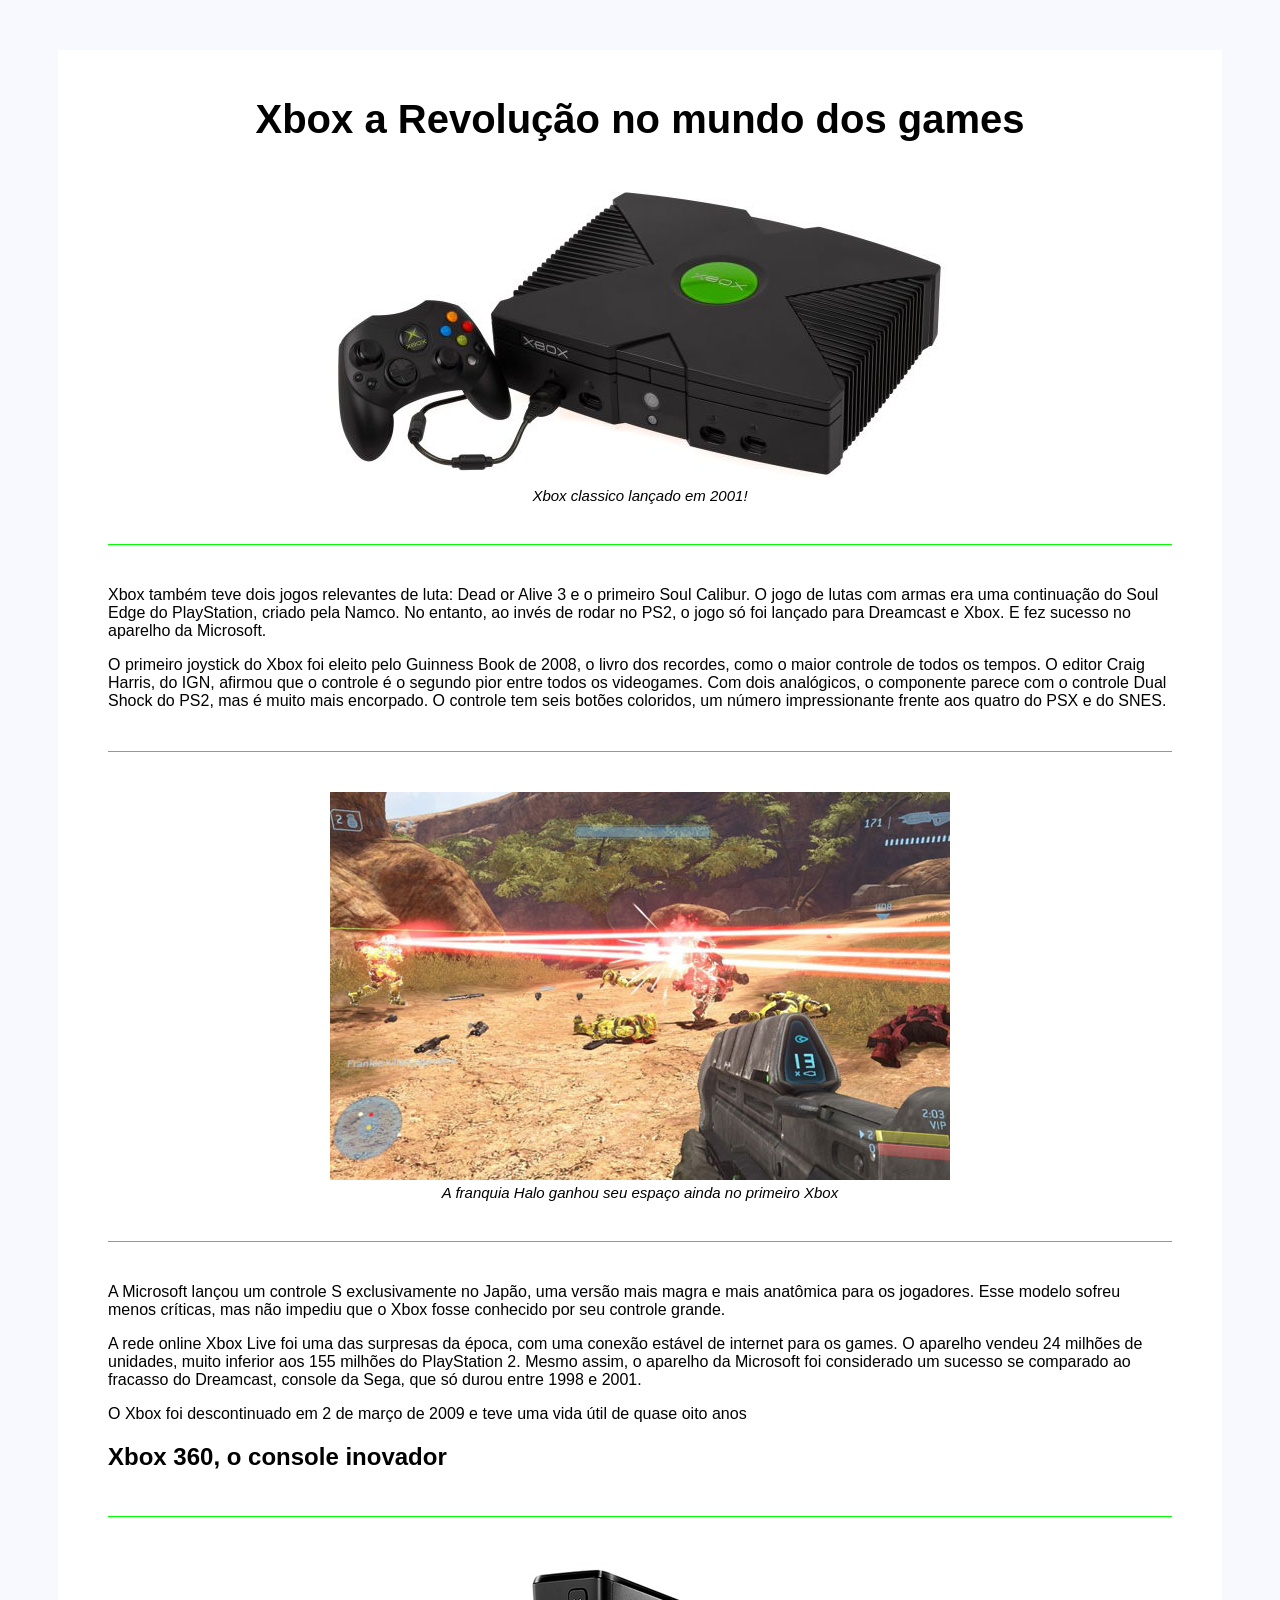
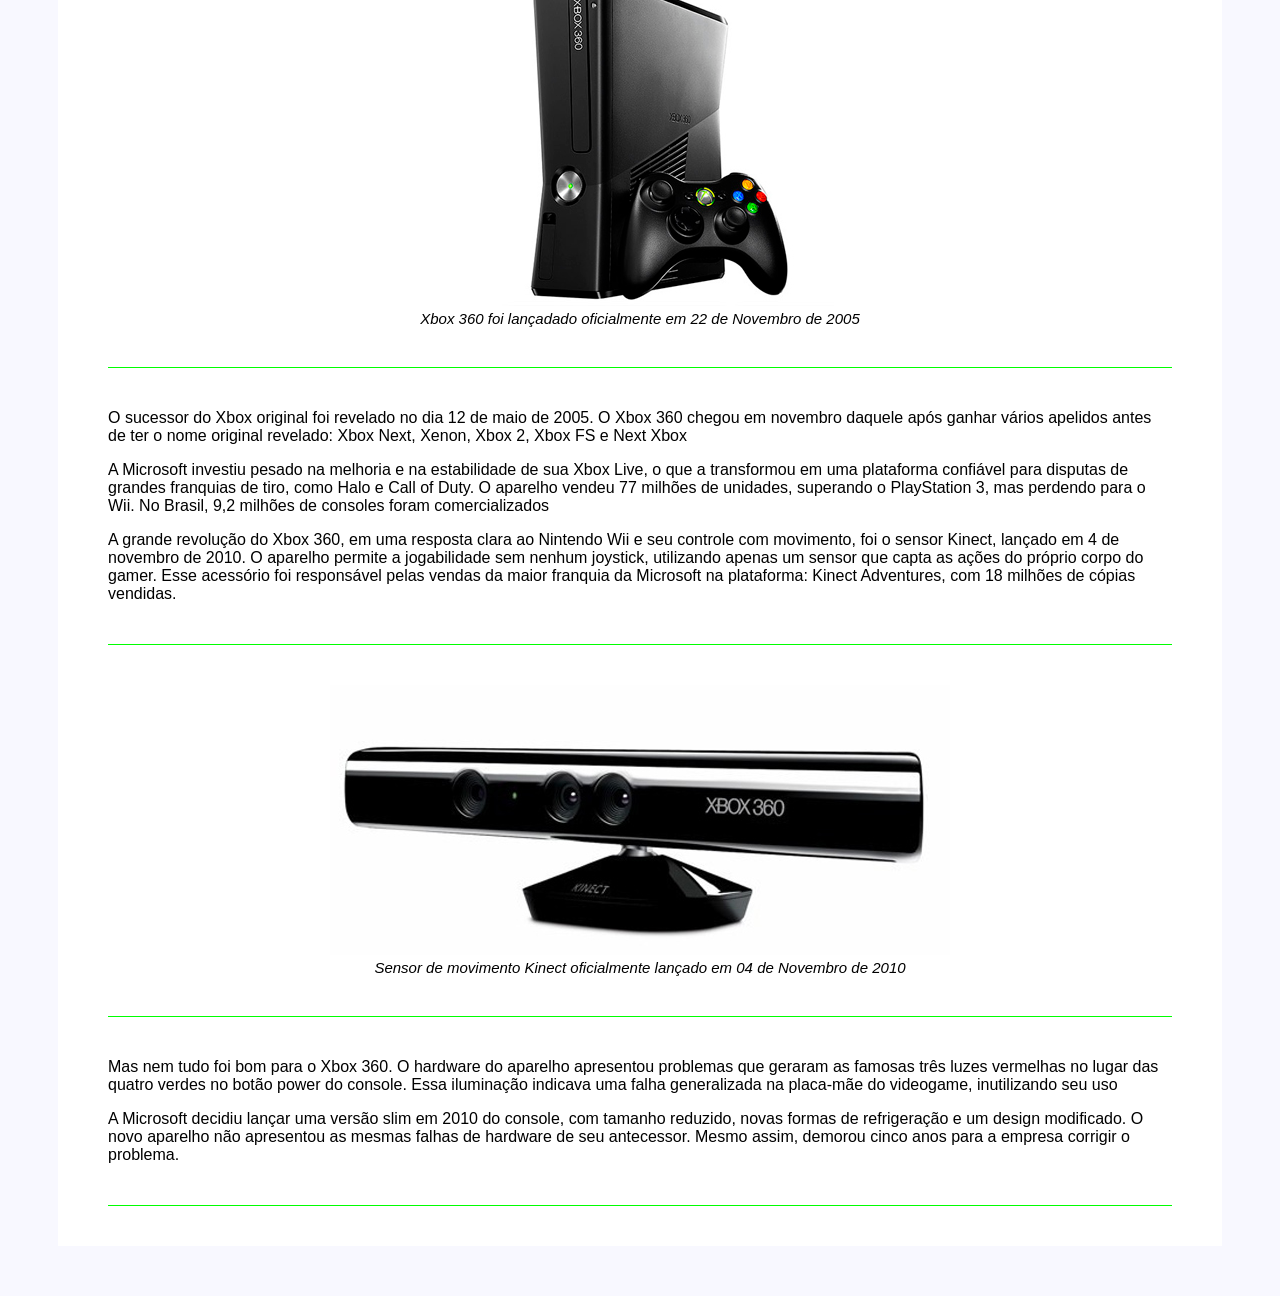
==== index.html @ 5a2af0d0 "corrigindo pagins Css e html" ====
<!DOCTYPE html>
<html lang="en">

<head>
  <meta charset="UTF-8">
  <meta name="viewport" content="width=device-width, initial-scale=1.0">
  <link rel="stylesheet" href="css/style-xbox.css">
  <title>Historia do Xbox</title>
</head>

<body>
  <div class="container">
    <!--Cabeçalho-->
    <div class="cabeçalho">
      <h1 class="titulo-principal">Xbox a Revolução no mundo dos games</h1>
    </div>
    <!--Imagem destaque-->
    <div class="imgs-destaques">
      <figure>
        <img src="img/Xbox-classico.jpg" alt="Xbox Original">
        <figcaption class="f-caption">Xbox classico lançado em 2001!</figcaption>
      </figure>
    </div>
    <div class="conteudo">

      <p>Xbox também teve dois jogos relevantes de luta: Dead or Alive 3 e o primeiro Soul Calibur. O jogo de lutas
        com
        armas era uma continuação do Soul Edge do PlayStation, criado pela Namco. No entanto, ao invés de rodar no
        PS2,
        o jogo só foi lançado para Dreamcast e Xbox. E fez sucesso no aparelho da Microsoft.</p>

      <p>O primeiro joystick do Xbox foi eleito pelo Guinness Book de 2008, o livro dos recordes, como o maior
        controle
        de todos os tempos. O editor Craig Harris, do IGN, afirmou que o controle é o segundo pior entre todos os
        videogames. Com dois analógicos, o componente parece com o controle Dual Shock do PS2, mas é muito mais
        encorpado. O controle tem seis botões coloridos, um número impressionante frente aos quatro do PSX e do SNES.
      </p>
    </div>

    <div class="imgs-destaques">
      <figure>
        <img src="img/halo.jpg" alt="Jogo Halo 1">
        <figcaption class="f-caption" >A franquia Halo ganhou seu espaço ainda no primeiro Xbox</figcaption>
      </figure>
    </div>
    
    <div class="conteudo">
      <p>A Microsoft lançou um controle S exclusivamente no Japão, uma versão mais magra e mais anatômica para os
        jogadores. Esse modelo sofreu menos críticas, mas não impediu que o Xbox fosse conhecido por seu controle
        grande.</p>

      <p>A rede online Xbox Live foi uma das surpresas da época, com uma conexão estável de internet para os games. O
        aparelho vendeu 24 milhões de unidades, muito inferior aos 155 milhões do PlayStation 2. Mesmo assim, o
        aparelho
        da Microsoft foi considerado um sucesso se comparado ao fracasso do Dreamcast, console da Sega, que só durou
        entre 1998 e 2001.</p>

      <p>O Xbox foi descontinuado em 2 de março de 2009 e teve uma vida útil de quase oito anos</p>

      <h2>Xbox 360, o console inovador </h2>
    </div>

    <div class="imgs-destaques">
      <figure>
        <img src="img/Xbox-360-Slim.jpg" alt="Xbox 360 Slim">
        <figcaption class="f-caption" >Xbox 360 foi lançadado oficialmente em 22 de Novembro de 2005</figcaption>
      </figure>
    </div>

    <div class="conteudo">
      <p> O sucessor do Xbox original foi revelado no dia 12 de maio de 2005. O Xbox 360 chegou em novembro daquele
        após ganhar vários apelidos antes de ter o nome original revelado: Xbox Next, Xenon, Xbox 2, Xbox FS e Next
        Xbox
      </p>

      <p>A Microsoft investiu pesado na melhoria e na estabilidade de sua Xbox Live, o que a transformou em uma
        plataforma confiável para disputas de grandes franquias de tiro, como Halo e Call of Duty. O aparelho vendeu
        77
        milhões de unidades, superando o PlayStation 3, mas perdendo para o Wii. No Brasil, 9,2 milhões de consoles
        foram comercializados</p>

      <p>A grande revolução do Xbox 360, em uma resposta clara ao Nintendo Wii e seu controle com movimento, foi o
        sensor Kinect, lançado em 4 de novembro de 2010. O aparelho permite a jogabilidade sem nenhum joystick,
        utilizando apenas um sensor que capta as ações do próprio corpo do gamer. Esse acessório foi responsável pelas
        vendas da maior franquia da Microsoft na plataforma: Kinect Adventures, com 18 milhões de cópias vendidas.</p>
    </div>

    <div class="imgs-destaques">
      <figure>
        <img src="img/kinect.jpg" alt="Dispositivo Kinect">
        <figcaption class="f-caption" >Sensor de movimento Kinect oficialmente lançado em 04 de Novembro de 2010</figcaption>
      </figure>
    </div>

    <div class="conteudo">
      <p>Mas nem tudo foi bom para o Xbox 360. O hardware do aparelho apresentou problemas que geraram as famosas três
        luzes vermelhas no lugar das quatro verdes no botão power do console. Essa iluminação indicava uma falha
        generalizada na placa-mãe do videogame, inutilizando seu uso</p>

      <p>A Microsoft decidiu lançar uma versão slim em 2010 do console, com tamanho reduzido, novas formas de
        refrigeração e um design modificado. O novo aparelho não apresentou as mesmas falhas de hardware de seu
        antecessor. Mesmo assim, demorou cinco anos para a empresa corrigir o problema.</p>
    </div>
  </div>
</body>

</html>
---- css/style-xbox.css ----
/*Geral*/
html{
  font-family: Helvetica;
  background-color:ghostwhite;
}
/*Container Principal*/
.container{
  max-width:1920px;
  position: relative;
  margin-left: auto;
  margin-right: auto;
  padding:20px 50px;
  margin:50px;
  background-color:#FFF;
}
/*Cabeçalho - Titulo Principal*/
.cabeçalho .titulo-principal{
  text-align:center;
  font-size:40px;
}
/*imagens-copo*/
.imgs-destaques{
  text-align:center;
  margin-top:40px;
  margin-bottom: 40px;
}
.imgs-destaques .f-caption{
  font-style: italic;
  font-size: 15px;
}
.conteudo{
  padding:25px 0;
  margin: 20px 0;
  border-top:1px solid #00ff00;
  border-bottom:1px solid #00ff00;
}
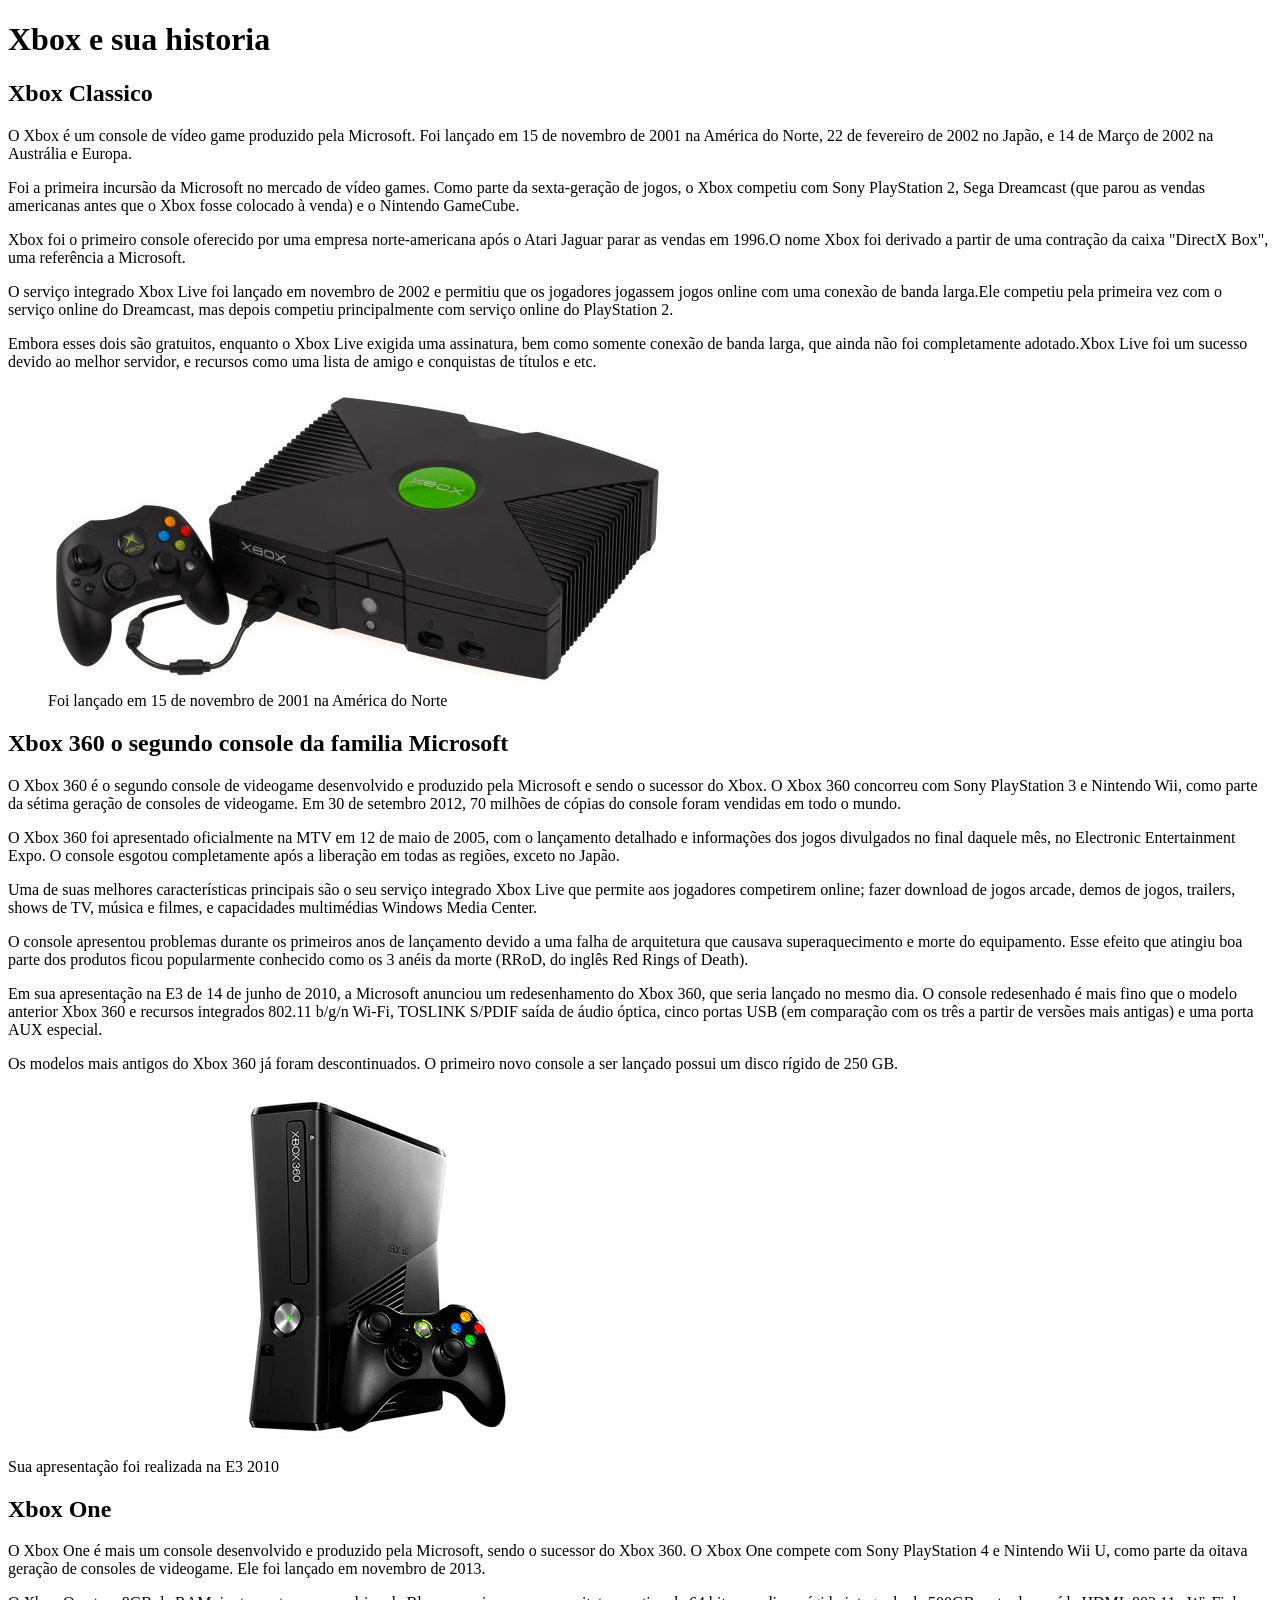
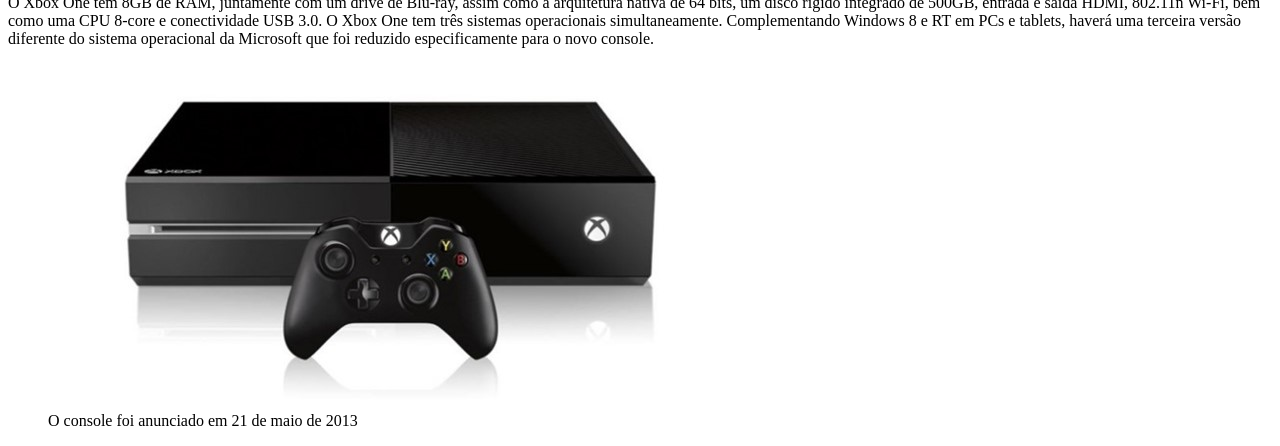
==== commit 08831a87: "Refarando index.html" ====
--- a/index.html
+++ b/index.html
@@ -2,106 +2,103 @@
 <html lang="en">
 
 <head>
-  <meta charset="UTF-8">
-  <meta name="viewport" content="width=device-width, initial-scale=1.0">
-  <link rel="stylesheet" href="css/style-xbox.css">
-  <title>Historia do Xbox</title>
+   <meta charset="UTF-8">
+   <meta name="viewport" content="width=device-width, initial-scale=1.0">
+   <link rel="stylesheet" href="css/styles.css" type="text/css">
+   <title>Pratica div's</title>
 </head>
 
 <body>
-  <div class="container">
-    <!--Cabeçalho-->
-    <div class="cabeçalho">
-      <h1 class="titulo-principal">Xbox a Revolução no mundo dos games</h1>
-    </div>
-    <!--Imagem destaque-->
-    <div class="imgs-destaques">
-      <figure>
-        <img src="img/Xbox-classico.jpg" alt="Xbox Original">
-        <figcaption class="f-caption">Xbox classico lançado em 2001!</figcaption>
-      </figure>
-    </div>
-    <div class="conteudo">
-
-      <p>Xbox também teve dois jogos relevantes de luta: Dead or Alive 3 e o primeiro Soul Calibur. O jogo de lutas
-        com
-        armas era uma continuação do Soul Edge do PlayStation, criado pela Namco. No entanto, ao invés de rodar no
-        PS2,
-        o jogo só foi lançado para Dreamcast e Xbox. E fez sucesso no aparelho da Microsoft.</p>
-
-      <p>O primeiro joystick do Xbox foi eleito pelo Guinness Book de 2008, o livro dos recordes, como o maior
-        controle
-        de todos os tempos. O editor Craig Harris, do IGN, afirmou que o controle é o segundo pior entre todos os
-        videogames. Com dois analógicos, o componente parece com o controle Dual Shock do PS2, mas é muito mais
-        encorpado. O controle tem seis botões coloridos, um número impressionante frente aos quatro do PSX e do SNES.
-      </p>
-    </div>
-
-    <div class="imgs-destaques">
-      <figure>
-        <img src="img/halo.jpg" alt="Jogo Halo 1">
-        <figcaption class="f-caption" >A franquia Halo ganhou seu espaço ainda no primeiro Xbox</figcaption>
-      </figure>
-    </div>
-    
-    <div class="conteudo">
-      <p>A Microsoft lançou um controle S exclusivamente no Japão, uma versão mais magra e mais anatômica para os
-        jogadores. Esse modelo sofreu menos críticas, mas não impediu que o Xbox fosse conhecido por seu controle
-        grande.</p>
-
-      <p>A rede online Xbox Live foi uma das surpresas da época, com uma conexão estável de internet para os games. O
-        aparelho vendeu 24 milhões de unidades, muito inferior aos 155 milhões do PlayStation 2. Mesmo assim, o
-        aparelho
-        da Microsoft foi considerado um sucesso se comparado ao fracasso do Dreamcast, console da Sega, que só durou
-        entre 1998 e 2001.</p>
-
-      <p>O Xbox foi descontinuado em 2 de março de 2009 e teve uma vida útil de quase oito anos</p>
-
-      <h2>Xbox 360, o console inovador </h2>
-    </div>
-
-    <div class="imgs-destaques">
-      <figure>
-        <img src="img/Xbox-360-Slim.jpg" alt="Xbox 360 Slim">
-        <figcaption class="f-caption" >Xbox 360 foi lançadado oficialmente em 22 de Novembro de 2005</figcaption>
-      </figure>
-    </div>
-
-    <div class="conteudo">
-      <p> O sucessor do Xbox original foi revelado no dia 12 de maio de 2005. O Xbox 360 chegou em novembro daquele
-        após ganhar vários apelidos antes de ter o nome original revelado: Xbox Next, Xenon, Xbox 2, Xbox FS e Next
-        Xbox
-      </p>
-
-      <p>A Microsoft investiu pesado na melhoria e na estabilidade de sua Xbox Live, o que a transformou em uma
-        plataforma confiável para disputas de grandes franquias de tiro, como Halo e Call of Duty. O aparelho vendeu
-        77
-        milhões de unidades, superando o PlayStation 3, mas perdendo para o Wii. No Brasil, 9,2 milhões de consoles
-        foram comercializados</p>
-
-      <p>A grande revolução do Xbox 360, em uma resposta clara ao Nintendo Wii e seu controle com movimento, foi o
-        sensor Kinect, lançado em 4 de novembro de 2010. O aparelho permite a jogabilidade sem nenhum joystick,
-        utilizando apenas um sensor que capta as ações do próprio corpo do gamer. Esse acessório foi responsável pelas
-        vendas da maior franquia da Microsoft na plataforma: Kinect Adventures, com 18 milhões de cópias vendidas.</p>
-    </div>
-
-    <div class="imgs-destaques">
-      <figure>
-        <img src="img/kinect.jpg" alt="Dispositivo Kinect">
-        <figcaption class="f-caption" >Sensor de movimento Kinect oficialmente lançado em 04 de Novembro de 2010</figcaption>
-      </figure>
-    </div>
-
-    <div class="conteudo">
-      <p>Mas nem tudo foi bom para o Xbox 360. O hardware do aparelho apresentou problemas que geraram as famosas três
-        luzes vermelhas no lugar das quatro verdes no botão power do console. Essa iluminação indicava uma falha
-        generalizada na placa-mãe do videogame, inutilizando seu uso</p>
-
-      <p>A Microsoft decidiu lançar uma versão slim em 2010 do console, com tamanho reduzido, novas formas de
-        refrigeração e um design modificado. O novo aparelho não apresentou as mesmas falhas de hardware de seu
-        antecessor. Mesmo assim, demorou cinco anos para a empresa corrigir o problema.</p>
-    </div>
-  </div>
+   <div id="container">
+      <!-- Cabeçalho -->
+      <div class="cabeçalho">
+         <h1 class="titulo-principal">Xbox e sua historia</h1>
+      </div>
+      <!-- Corpo do site -->
+      <div class="conteudo-corpo">
+         <h2>Xbox Classico</h2>
+         <p>O Xbox é um console de vídeo game produzido pela Microsoft. Foi lançado em 15 de novembro de 2001 na América
+            do Norte, 22 de fevereiro de 2002 no Japão, e 14 de Março de 2002 na Austrália e Europa.
+            <p>Foi a primeira
+               incursão da Microsoft no mercado de vídeo games. Como parte da sexta-geração de jogos, o Xbox competiu
+               com
+               Sony PlayStation 2, Sega Dreamcast (que parou as vendas americanas antes que o Xbox fosse colocado à
+               venda)
+               e o Nintendo GameCube.</p>
+            <p><span class="span-destaque">Xbox foi o primeiro console oferecido por uma empresa
+                  norte-americana após o Atari
+                  Jaguar parar as vendas em 1996.</span>O nome Xbox foi derivado a partir de uma contração da caixa
+               "DirectX Box",
+               uma referência a Microsoft.
+            </p>
+            <p>
+               O serviço integrado Xbox Live foi lançado em novembro de 2002 e permitiu que os jogadores jogassem jogos
+               online com uma conexão de banda larga.Ele competiu pela primeira vez com o serviço online do
+               Dreamcast, mas depois competiu principalmente com serviço online do PlayStation 2.
+               <p>Embora esses dois são
+                  gratuitos, enquanto o Xbox Live exigida uma assinatura, bem como somente conexão de banda larga, que
+                  ainda
+                  não foi completamente adotado.<span class="span-destaque">Xbox Live foi um sucesso devido ao melhor
+                     servidor,
+                     e recursos como uma lista
+                     de amigo e conquistas de títulos e etc.</span>
+               </p>
+      </div>
+      <div class="imgs-destaques">
+         <figure>
+            <img src="img/Xbox-classico.jpg" alt="Xbox classico">
+            <figcaption class="figure-caption">Foi lançado em 15 de novembro de 2001 na América
+               do Norte</figcaption>
+         </figure>
+      </div>
+      <div class="conteudo-corpo">
+         <h2>Xbox 360 o segundo console da familia Microsoft</h2>
+         <p>O Xbox 360 é o segundo console de videogame desenvolvido e produzido pela Microsoft e sendo o sucessor do
+            Xbox. O Xbox 360 concorreu com Sony PlayStation 3 e Nintendo Wii, como parte da sétima geração de consoles
+            de videogame. Em 30 de setembro 2012, 70 milhões de cópias do console foram vendidas em todo o mundo.</p>
+         <p>O Xbox 360 foi apresentado oficialmente na MTV em 12 de maio de 2005, com o lançamento detalhado e
+            informações dos jogos divulgados no final daquele mês, no Electronic Entertainment Expo. O console esgotou
+            completamente após a liberação em todas as regiões, exceto no Japão.
+         </p>
+         <p>Uma de suas melhores características principais são o seu serviço integrado Xbox Live que permite aos
+            jogadores competirem online; fazer download de jogos arcade, demos de jogos, trailers, shows de TV, música e
+            filmes, e capacidades multimédias Windows Media Center.</p>
+         <p>O console apresentou problemas durante os primeiros anos de lançamento devido a uma falha de arquitetura que
+            causava superaquecimento e morte do equipamento. Esse efeito que atingiu boa parte dos produtos ficou
+            popularmente conhecido como os 3 anéis da morte (RRoD, do inglês Red Rings of Death).</p>
+         <p>Em sua apresentação na E3 de 14 de junho de 2010, a Microsoft anunciou um redesenhamento do Xbox 360, que
+            seria lançado no mesmo dia. O console redesenhado é mais fino que o modelo anterior Xbox 360 e recursos
+            integrados 802.11 b/g/n Wi-Fi, TOSLINK S/PDIF saída de áudio óptica, cinco portas USB (em comparação com os
+            três a partir de versões mais antigas) e uma porta AUX especial.</p>
+         <p>Os modelos mais antigos do Xbox 360 já foram descontinuados. O primeiro novo console a ser lançado possui um
+            disco rígido de 250 GB.</p>
+            <div class="imgs-destaques">
+               <figure>
+                  <img src="img/Xbox-360-Slim.jpg" alt="Xbox 360 slim">
+               </figure>
+               <figcaption class="figure-caption">Sua apresentação foi realizada na E3 2010</figcaption>
+            </div>
+      </div>
+      <div class="conteudo-corpo">
+         <h2>Xbox One</h2>
+         <p>O Xbox One é mais um console desenvolvido e produzido pela Microsoft, sendo o sucessor do Xbox 360.
+            O Xbox One compete com Sony PlayStation 4 e Nintendo Wii U, como parte da oitava geração de consoles de
+            videogame. Ele foi lançado em novembro de 2013.
+         </p>
+         <p>O Xbox One tem 8GB de RAM, juntamente com um drive de Blu-ray, assim como a arquitetura nativa de 64 bits,
+            um disco rígido integrado de 500GB, entrada e saída HDMI, 802.11n Wi-Fi, bem como uma CPU 8-core e
+            conectividade USB 3.0. O Xbox One tem três sistemas operacionais simultaneamente.
+            Complementando Windows 8 e RT em PCs e tablets, haverá uma terceira versão diferente do sistema operacional
+            da Microsoft que foi reduzido especificamente para o novo console.
+         </p>
+         <div class="imgs-destaques">
+            <figure>
+               <img src="img/Xbox-One.jpg" alt="Xbox One">
+               <figcaption class="figure-caption">O console foi anunciado em 21 de maio de 2013</figcaption>
+            </figure>
+         </div>
+      </div>
+   </div>
 </body>
 
 </html>
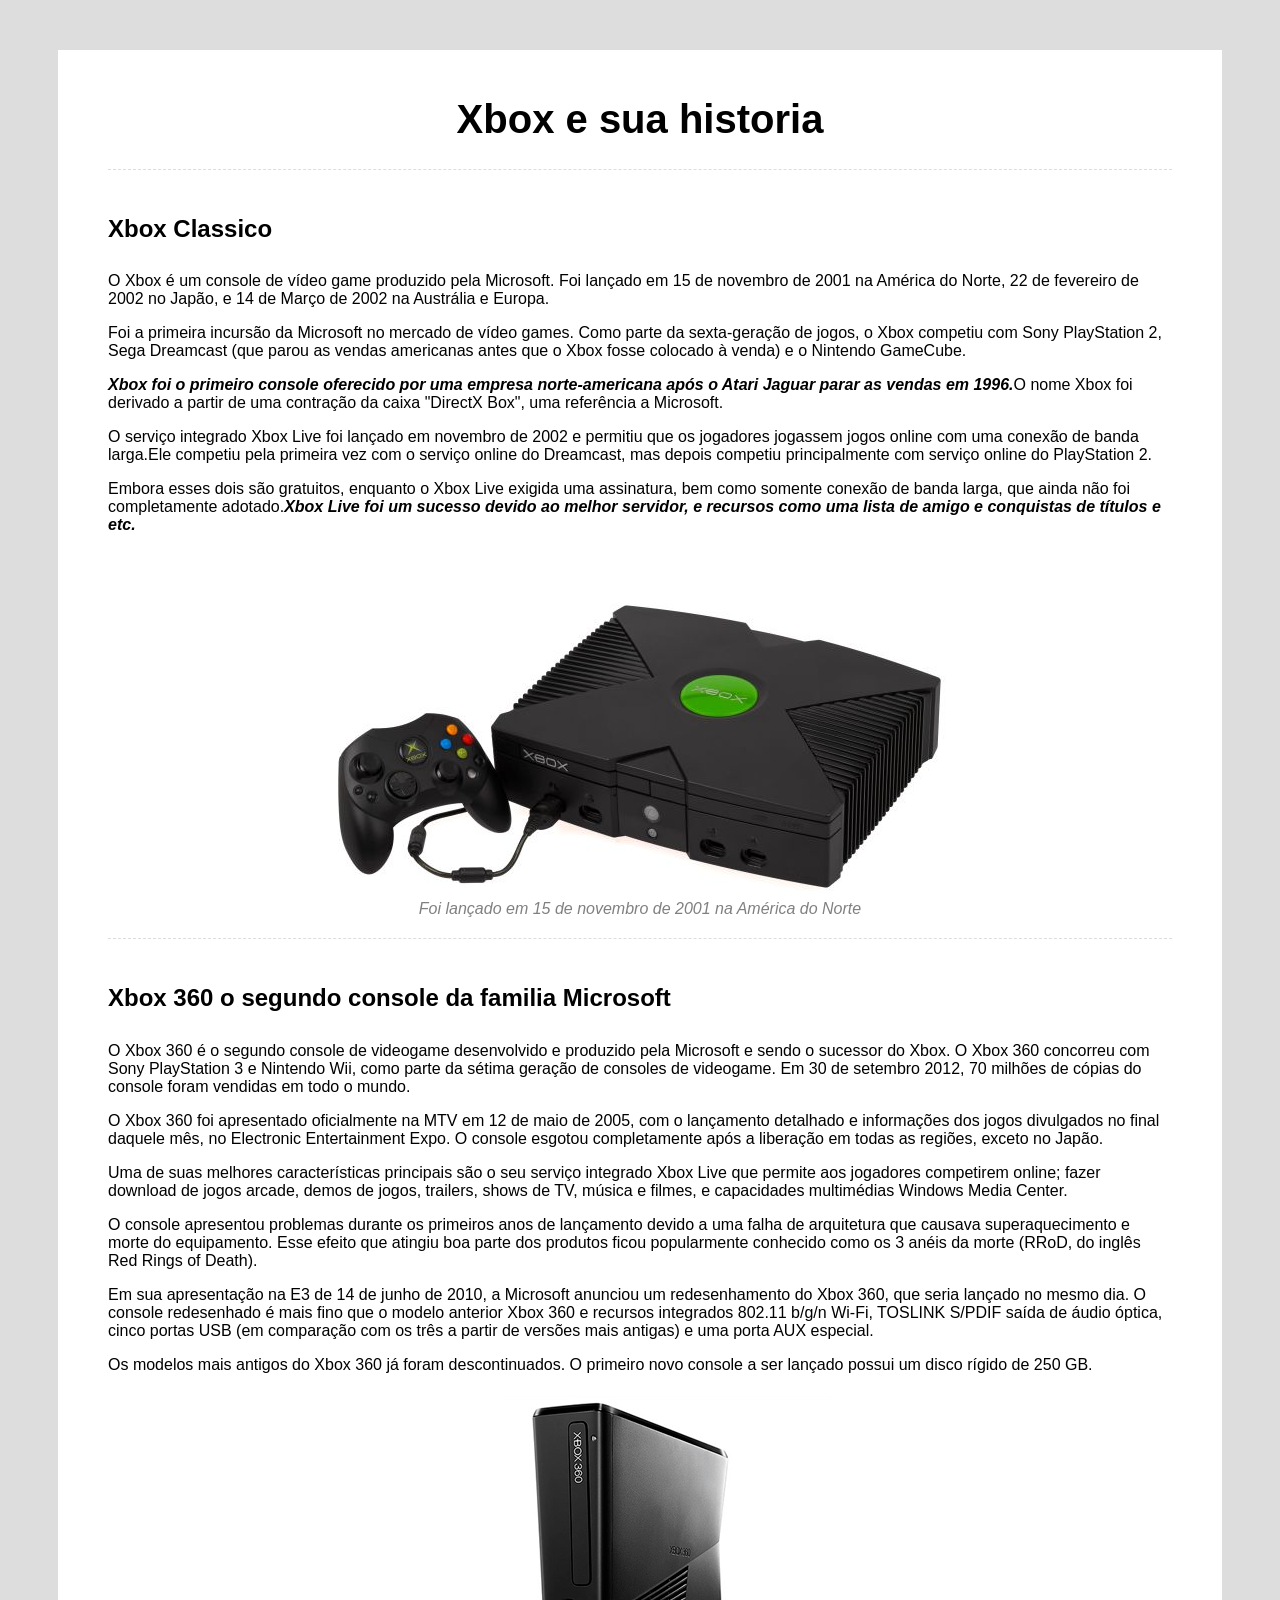
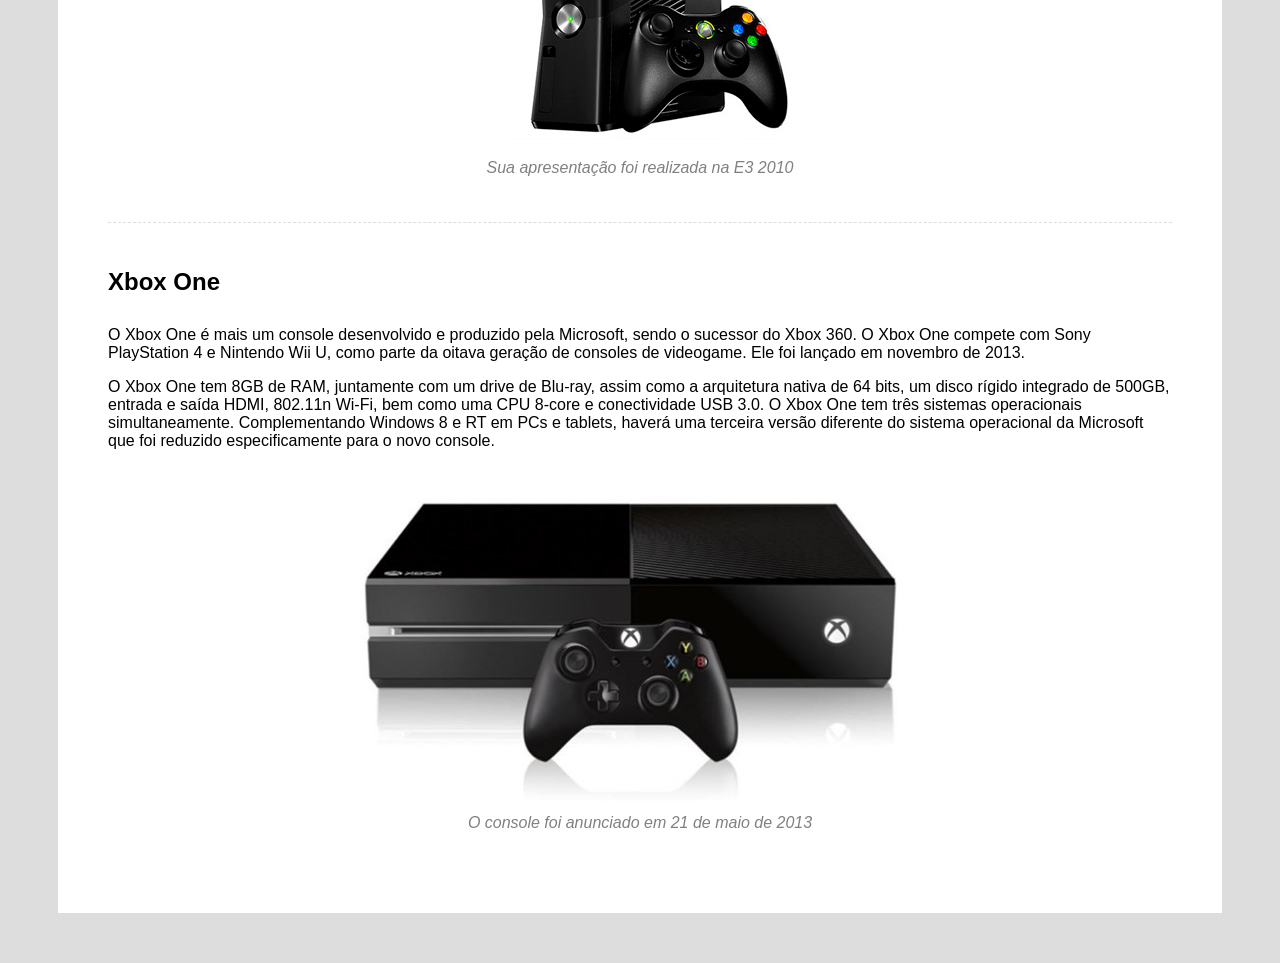
==== commit d8bfb54d: "corrigindo viculo entra arquivo index.html e style.css" ====
--- a/index.html
+++ b/index.html
@@ -4,8 +4,8 @@
 <head>
    <meta charset="UTF-8">
    <meta name="viewport" content="width=device-width, initial-scale=1.0">
-   <link rel="stylesheet" href="css/styles.css" type="text/css">
-   <title>Pratica div's</title>
+   <link rel="stylesheet" href="css/style.css" type="text/css">
+   <title>Historia Xbox</title>
 </head>
 
 <body>
--- a/css/style.css
+++ b/css/style.css
@@ -0,0 +1,53 @@
+/* Reset geral */
+html {
+  font-family: helvetica, sans-serif;
+  background-color: #ddd;
+}
+
+#container {
+  max-width: 1920px;
+  position: relative;
+  margin-left: auto;
+  margin-right: auto;
+  padding: 20px 50px;
+  margin: 50px;
+  background-color: #fff;
+}
+
+/* Cabeçalho */
+.cabeçalho {
+  text-align: center;
+}
+
+.titulo-principal {
+  font-size: 40px;
+}
+
+/* Corpo do Site */
+.conteudo-corpo h2 {
+  padding-bottom: 10px;
+}
+
+.conteudo-corpo {
+  padding: 25px 0;
+  margin: 20px 0;
+  border-top: 1px dashed #ddd;
+  
+}
+
+/* Span destaque */
+.span-destaque {
+  font-style: italic;
+  font-weight: bold;
+}
+
+/* Imagens do site */
+.imgs-destaques {
+  text-align: center;
+  margin-top: 10px; 
+}
+
+.imgs-destaques .figure-caption {
+  font-style: italic;
+  color: gray;
+}
